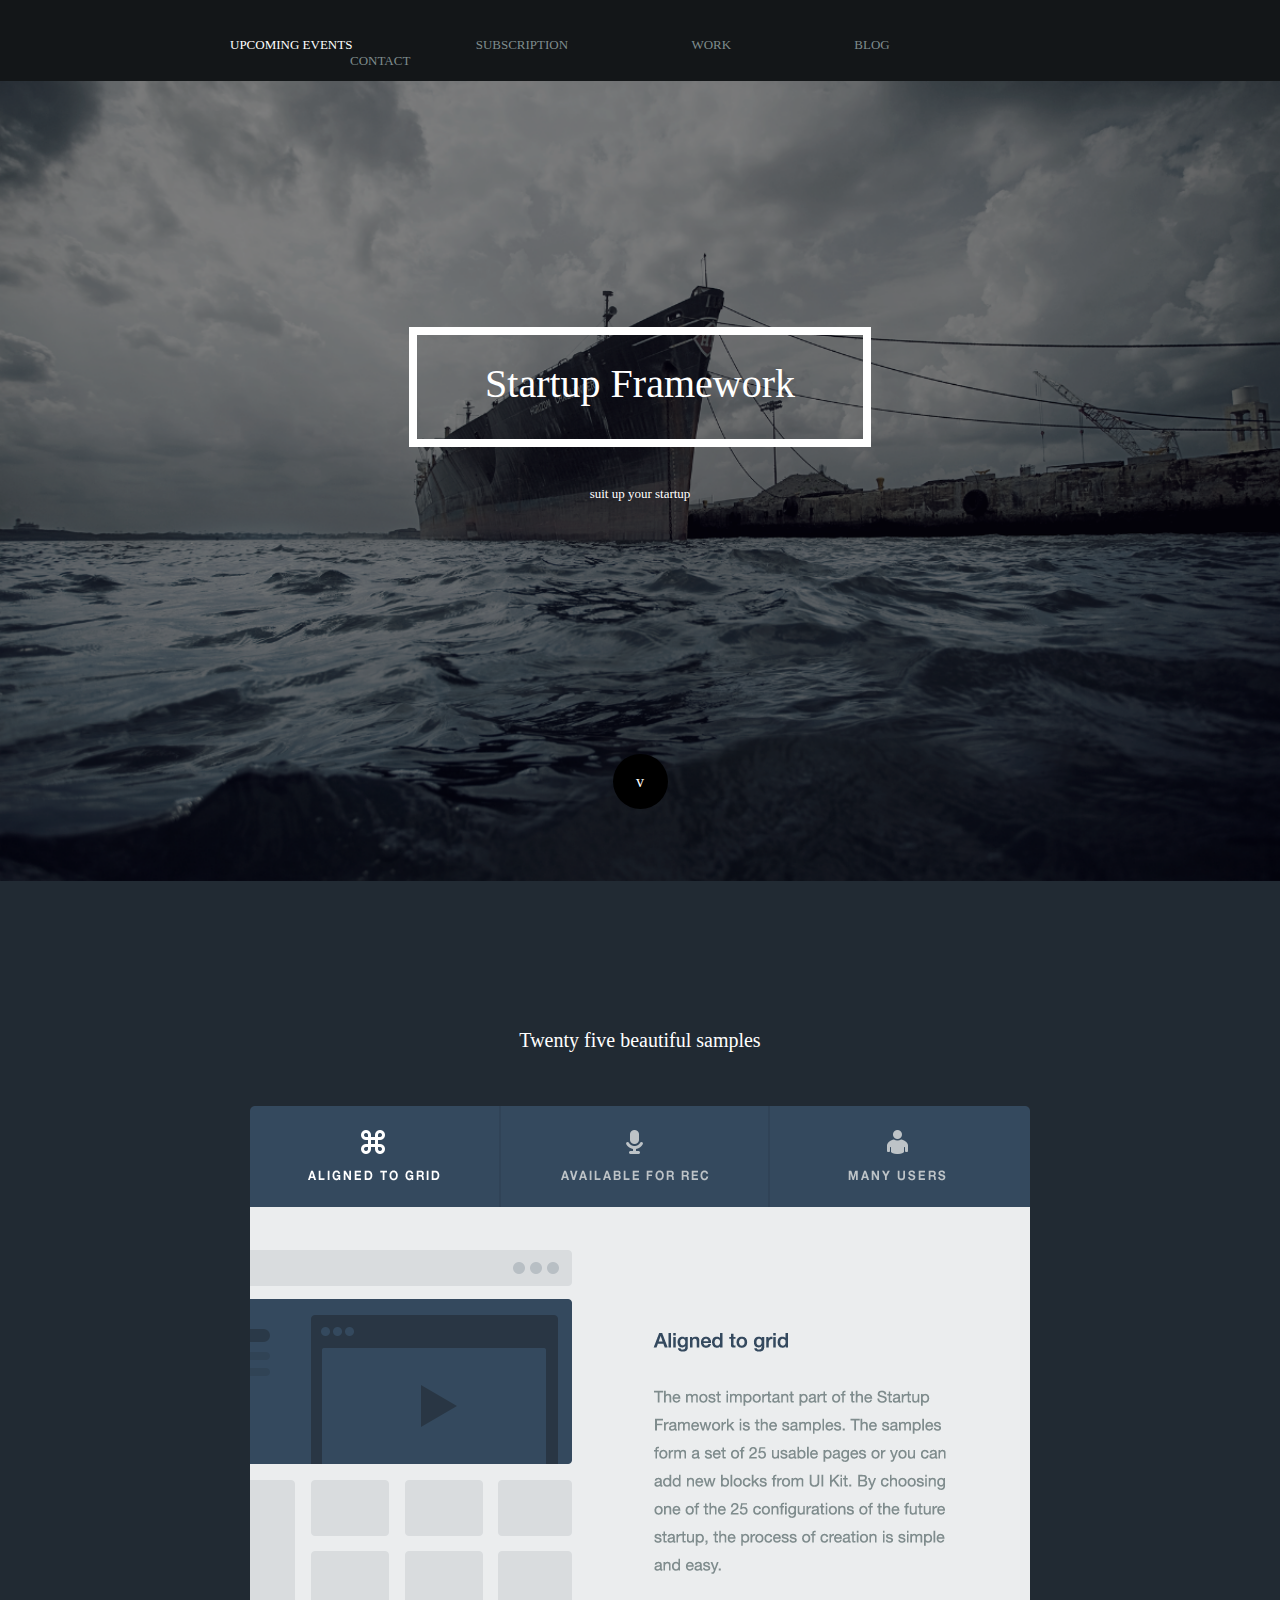
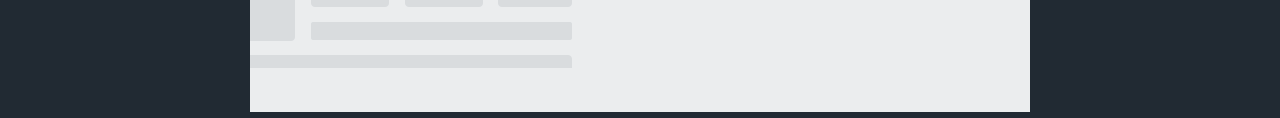
==== day2/index.html @ 6dde95be "9.17 做了部分页面" ====
<!DOCTYPE html>
<html>
    <head>
        <title>9.17</title>
        <link rel="stylesheet" href="./index.css">
    </head>
    <body>
        <div class="menu">
            <span class="menu-item select">UPCOMING EVENTS</span>
            <span class="menu-item">SUBSCRIPTION</span>
            <span class="menu-item">WORK</span>
            <span class="menu-item">BLOG</span>
            <span class="menu-item">CONTACT</span>
        </div>
        <div class="header">
            <div id="startUp">
                <span id="startupText">Startup Framework</span>
            </div>
            <p class="subtitle">suit up your startup</p>
            <div class="circle-arrow">
                <span class="v-text">v</span>
            </div>
        </div>
        <div class="div2">
            <p id="div2Title">Twenty five beautiful samples</p>
            <img id="div2Image" src="images/div2img.png" />
        </div>
    </body>
</html>
---- day2/index.css ----
*{
    margin: 0;
    padding: 0;
}

.menu{
    height: 7px;
    padding: 37px 230px;
    background-color: #131618;
    color: #7F8C8D;
    font-size: 13px;
}

.select{
    color: #ffffff;
}

.menu span:first-child{
    margin:0; 
}

.menu-item{
    margin-left: 120px;
}

.header{
    height: 800px;
    overflow:hidden;
    text-align:center;
    color: #ffffff;
    background: url("./images/header_background.png") no-repeat;
    background-size:cover;
}

#startUp{
    width:446px;
    height: 104px;
    margin: 246px auto 0;
    font-size: 40px;
    border: 8px solid #ffffff;
}

#startupText{
    position: relative;
    top:25px;
}

.subtitle{
    font-size: 13px;
    margin-top: 39px;
}

.circle-arrow{
    width: 55px;
    line-height: 55px;
    height: 55px;
    border-radius: 50%;
    background-color: #000000;
    margin: 252px auto 0;
}

.v-text{
    line-height: 0;
}

.div2{
    height: 837px;
    background-color: #212A33;
    color: #ffffff;
    overflow: hidden;
    text-align: center;
}

#div2Title{
    margin-top: 148px;
    font-size: 20px;
}

#div2Image{
    width: 780px;
    height: 606px;
    margin-top: 54px;
}
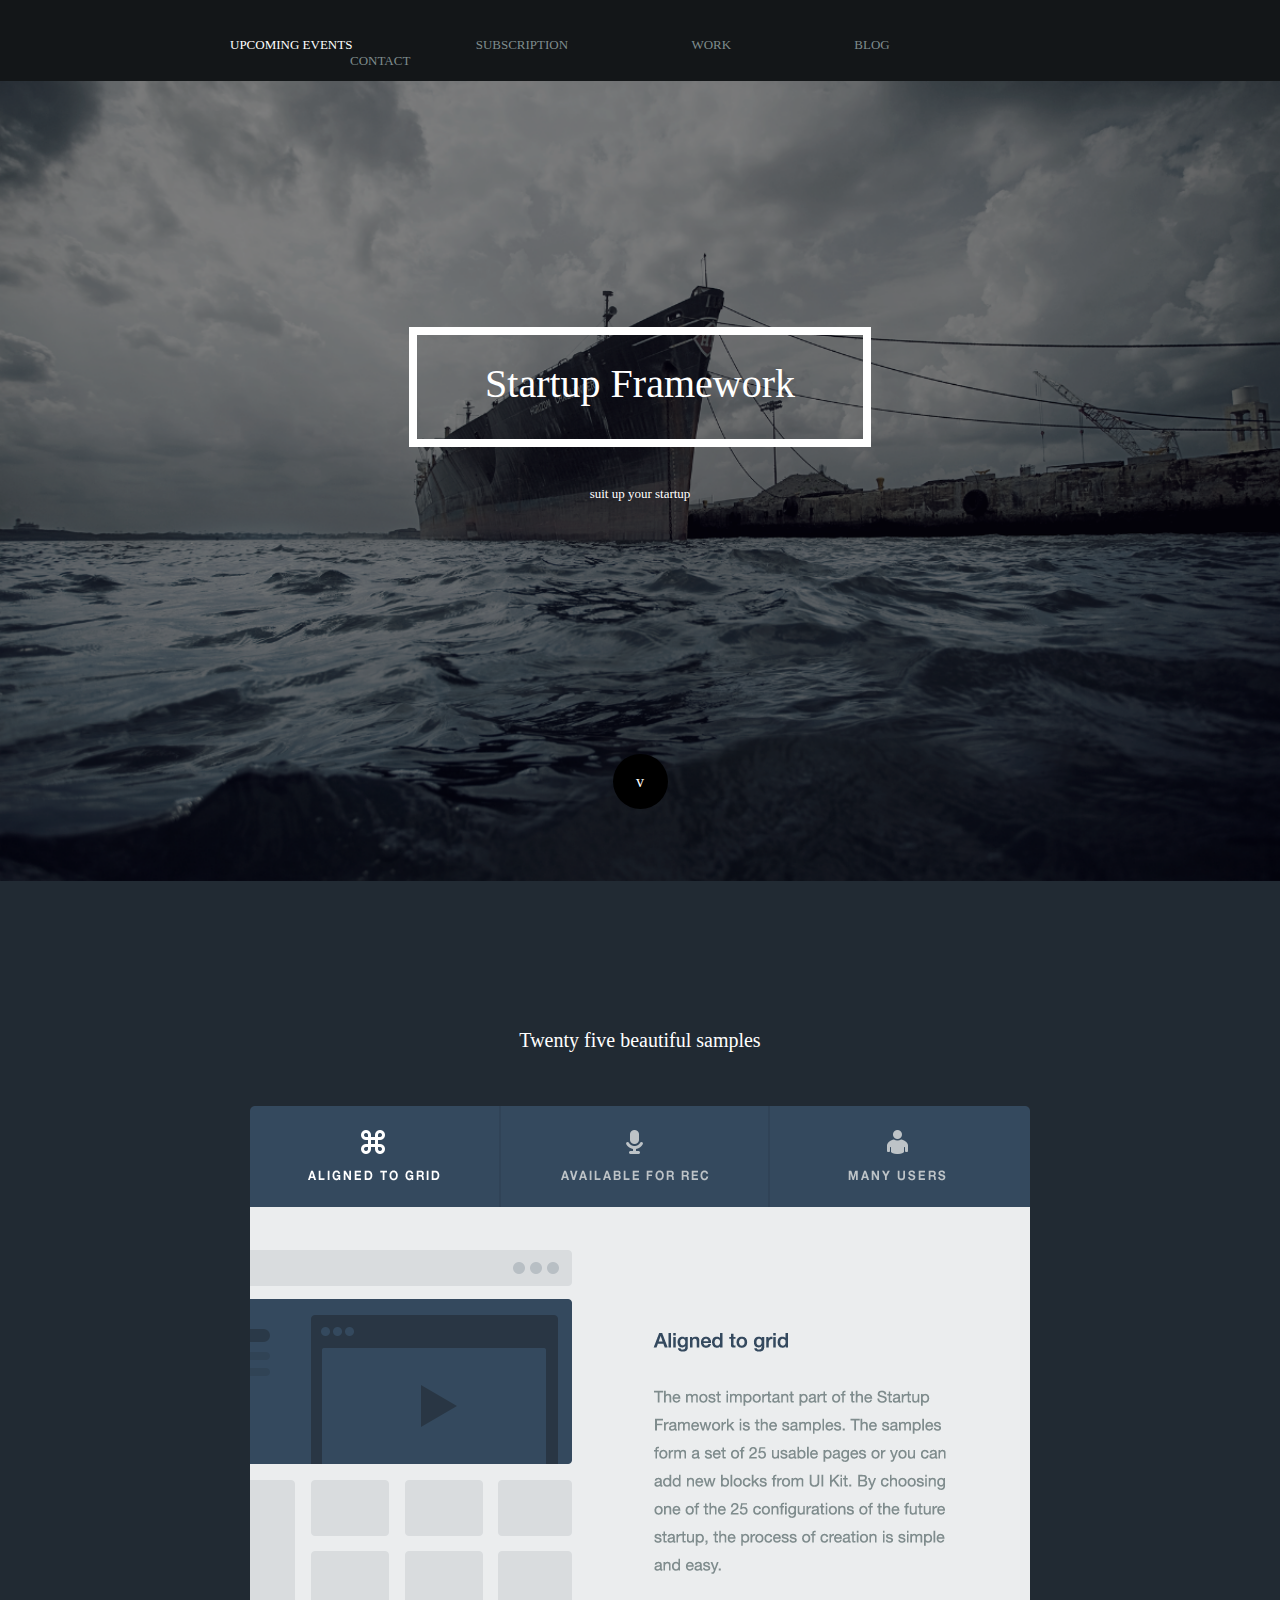
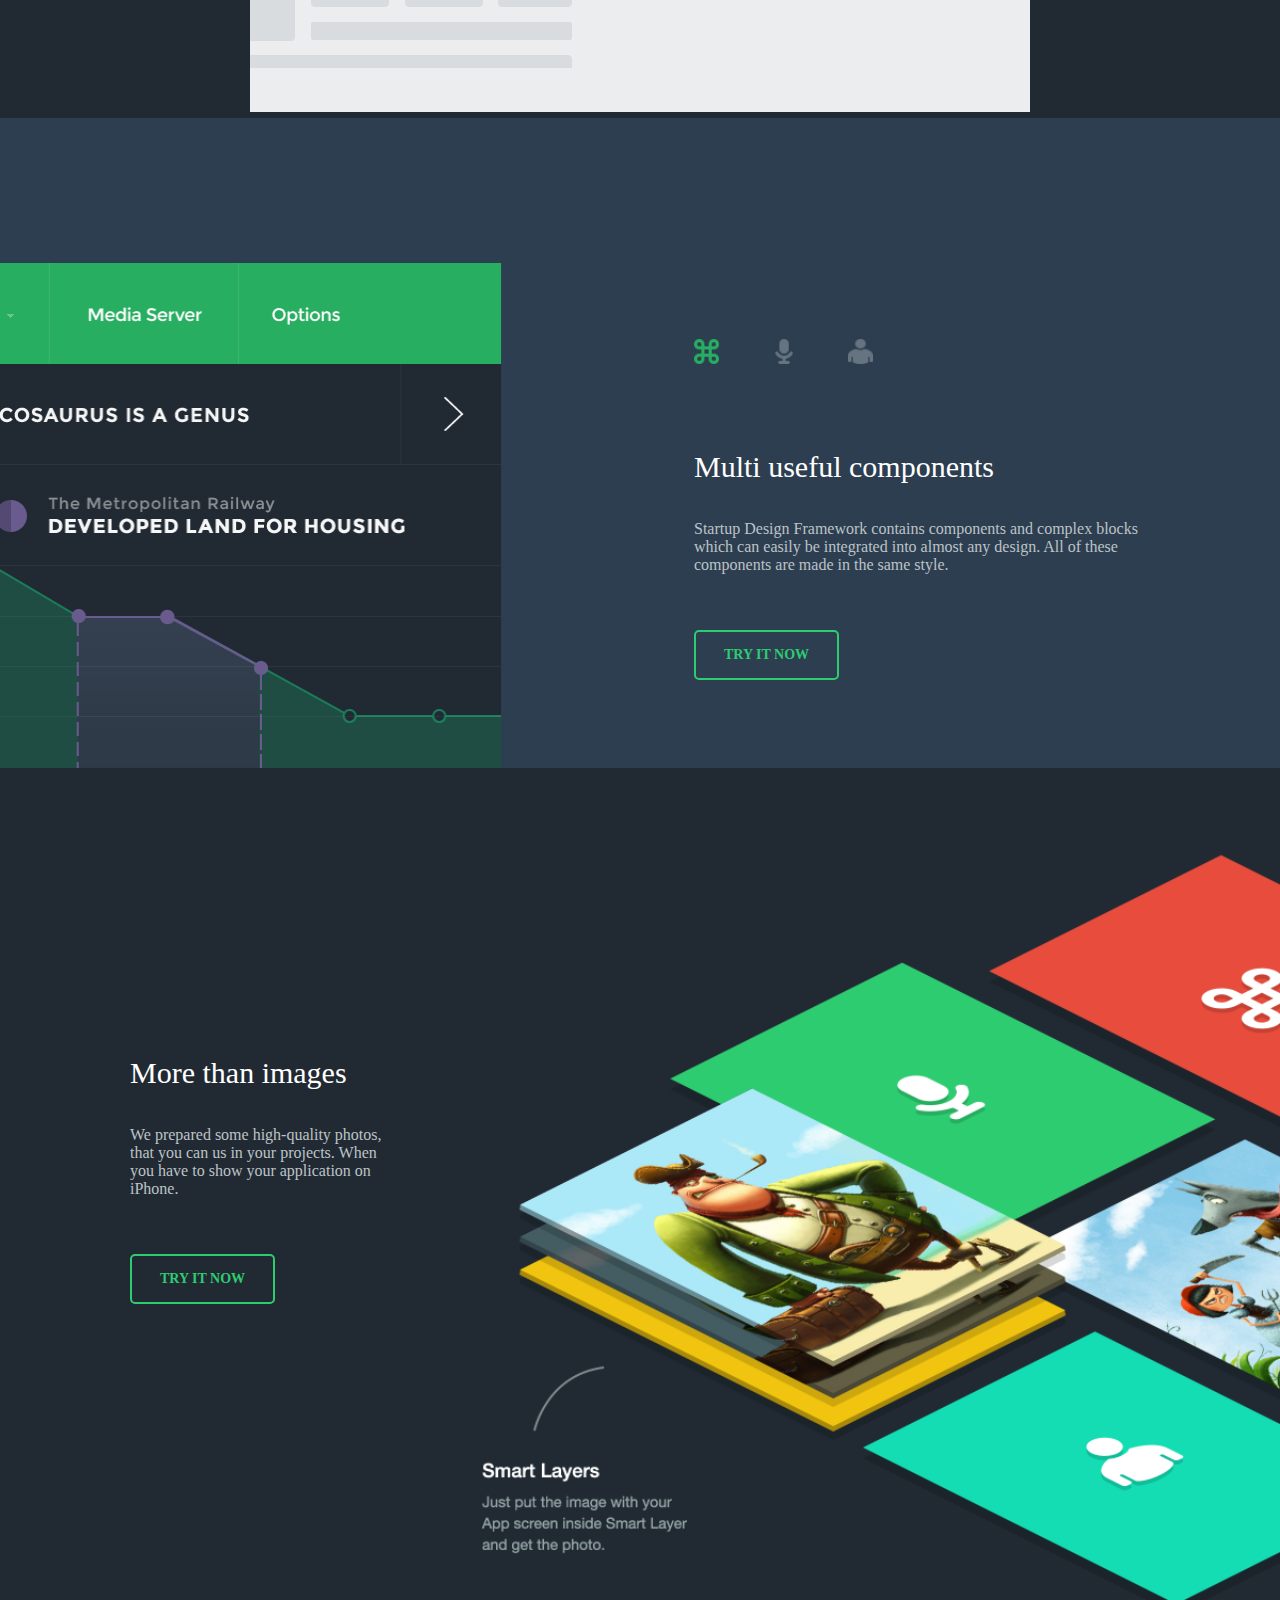
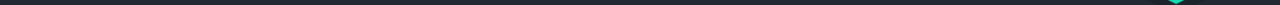
==== commit 0d6644e1: "9.18 又做了部分页面" ====
--- a/day2/index.html
+++ b/day2/index.html
@@ -25,5 +25,37 @@
             <p id="div2Title">Twenty five beautiful samples</p>
             <img id="div2Image" src="images/div2img.png" />
         </div>
+        <div class="div3">
+            <img id="div3Img" src="images/div3img.png"/>
+            <div id="div3Child">
+                <div id="iconMenu">
+                    <img class="icon" src="./images/div3icon1.png"/>
+                    <img class="icon" src="./images/div3icon2.png"/>
+                    <img class="icon" src="./images/div3icon3.png"/>
+                </div>
+                <p class="divTitle">
+                    Multi useful components
+                </p>
+                <p class="divText">
+                    Startup Design Framework contains components and complex blocks which can easily be integrated into almost any design. All of these components are made in the same style.
+                </p>
+                <div class="try-btn">
+                    <span>TRY IT NOW</span>
+                </div>
+            </div>
+        </div>
+        <div class="div4">
+            <div id="div4Child">
+                <p class="divTitle">
+                    More than images
+                </p>
+                <p class="divText">
+                    We prepared some high-quality photos, that you can us in your projects. When you have to show your application on iPhone.
+                </p>
+                <div class="try-btn">
+                    <span>TRY IT NOW</span>
+                </div>
+            </div>
+        </div>
     </body>
 </html>--- a/day2/index.css
+++ b/day2/index.css
@@ -80,4 +80,73 @@
     width: 780px;
     height: 606px;
     margin-top: 54px;
+}
+
+.div3{
+    height: 650px;
+    background-color: #2C3E50;
+    position: relative;
+}
+
+#div3Img{
+    width: 505px;
+    height: 505px;
+    position: absolute;
+    bottom: 0;
+    left: 0;
+}
+
+#div3Child{
+    position: absolute;
+    bottom: 0;
+    right: 136px;
+    width: 450px;
+}
+
+.icon{
+    width: 25px;
+    height: 25px;
+    margin-right: 48px;
+}
+
+.divTitle{
+    color: #ffffff;
+    font-size: 30px;
+    margin-top: 82px;
+}
+
+.divText{
+    color: #BDC3C7;
+    margin-top: 36px;
+}
+
+.try-btn{
+    width: 141px;
+    height: 46px;
+    border: 2px solid #2ECC71;
+    border-radius: 5px;
+    color: #2ECC71;
+    line-height: 46px;
+    font-size: 14px;
+    font-weight: bold;
+    text-align: center;
+    margin-top: 56px;
+}
+
+.div3 .try-btn{
+    margin-bottom: 88px;
+}
+
+.div4{
+    height: 837px;
+    background-image: url("./images/div4bg.png");
+    background-size: cover;
+    position: relative;
+}
+
+#div4Child{
+    position: absolute;
+    top: 206px;
+    left: 130px;
+    width: 268px;
 }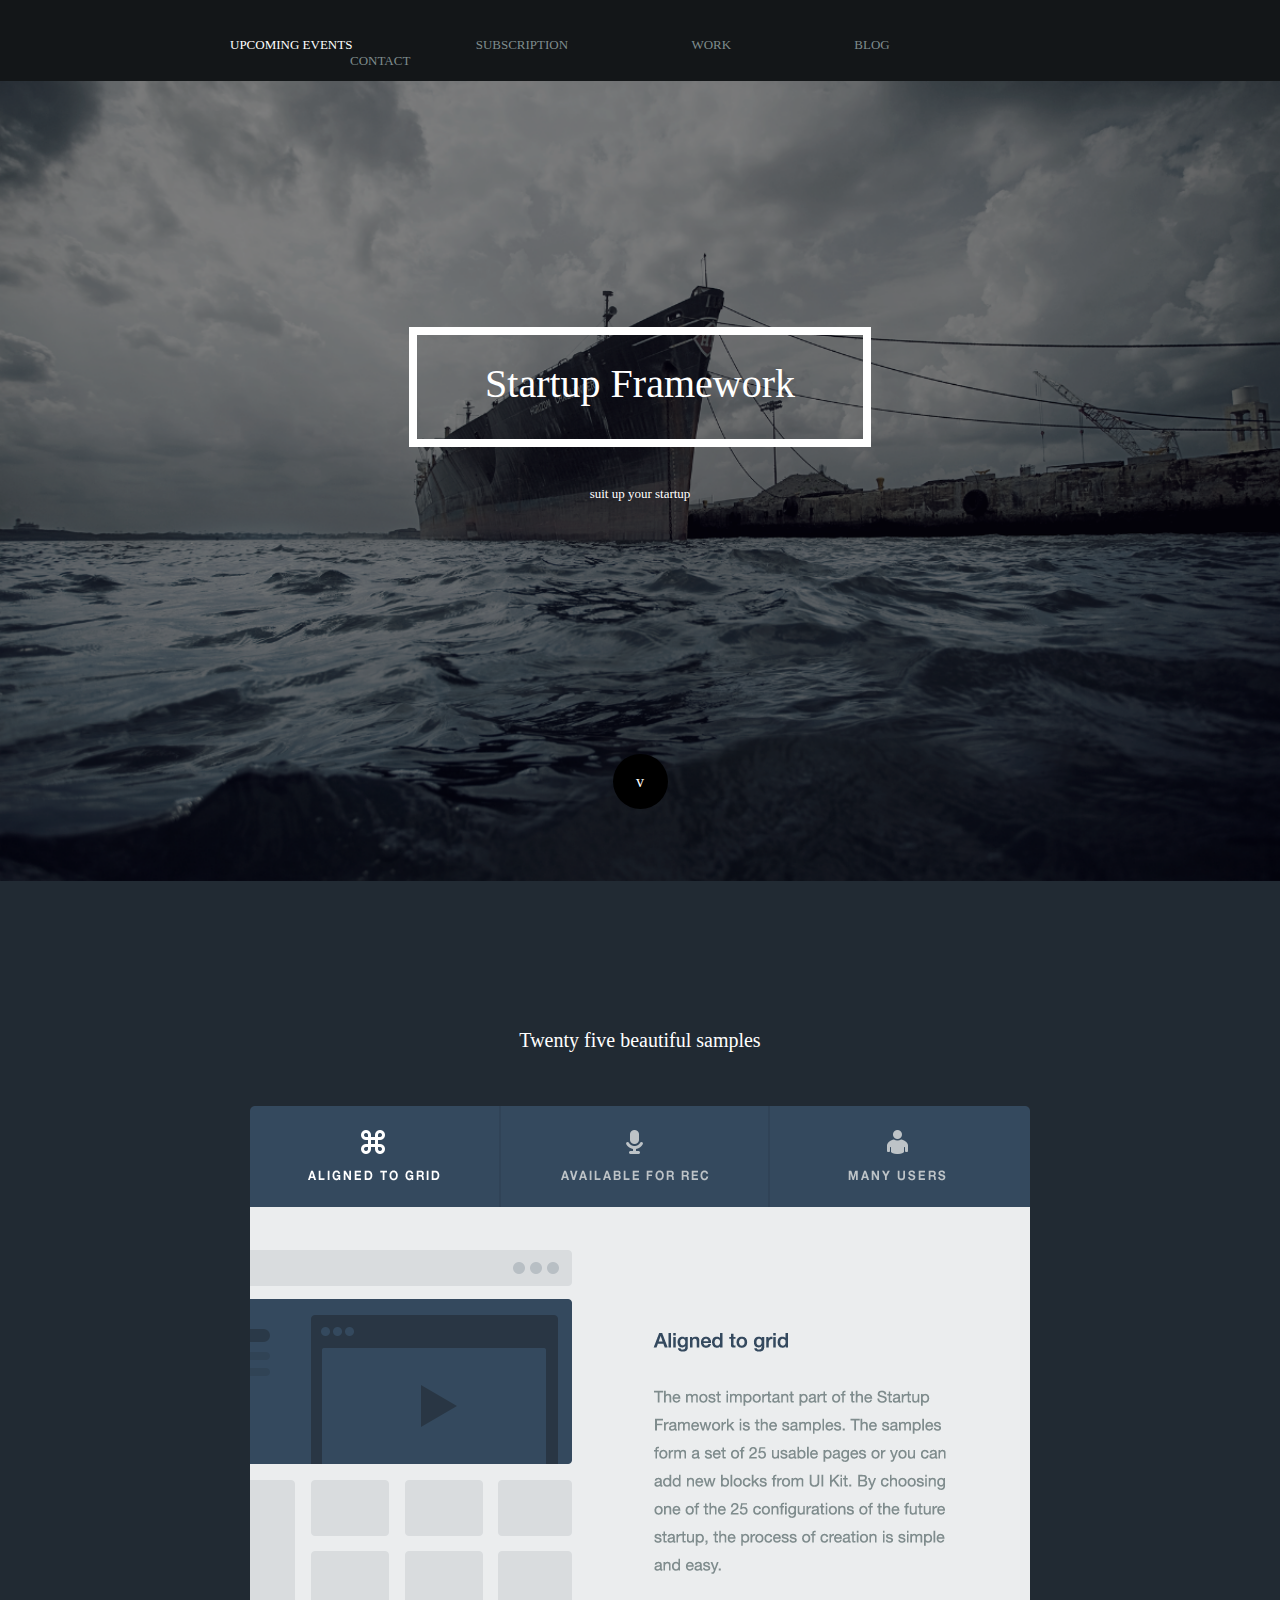
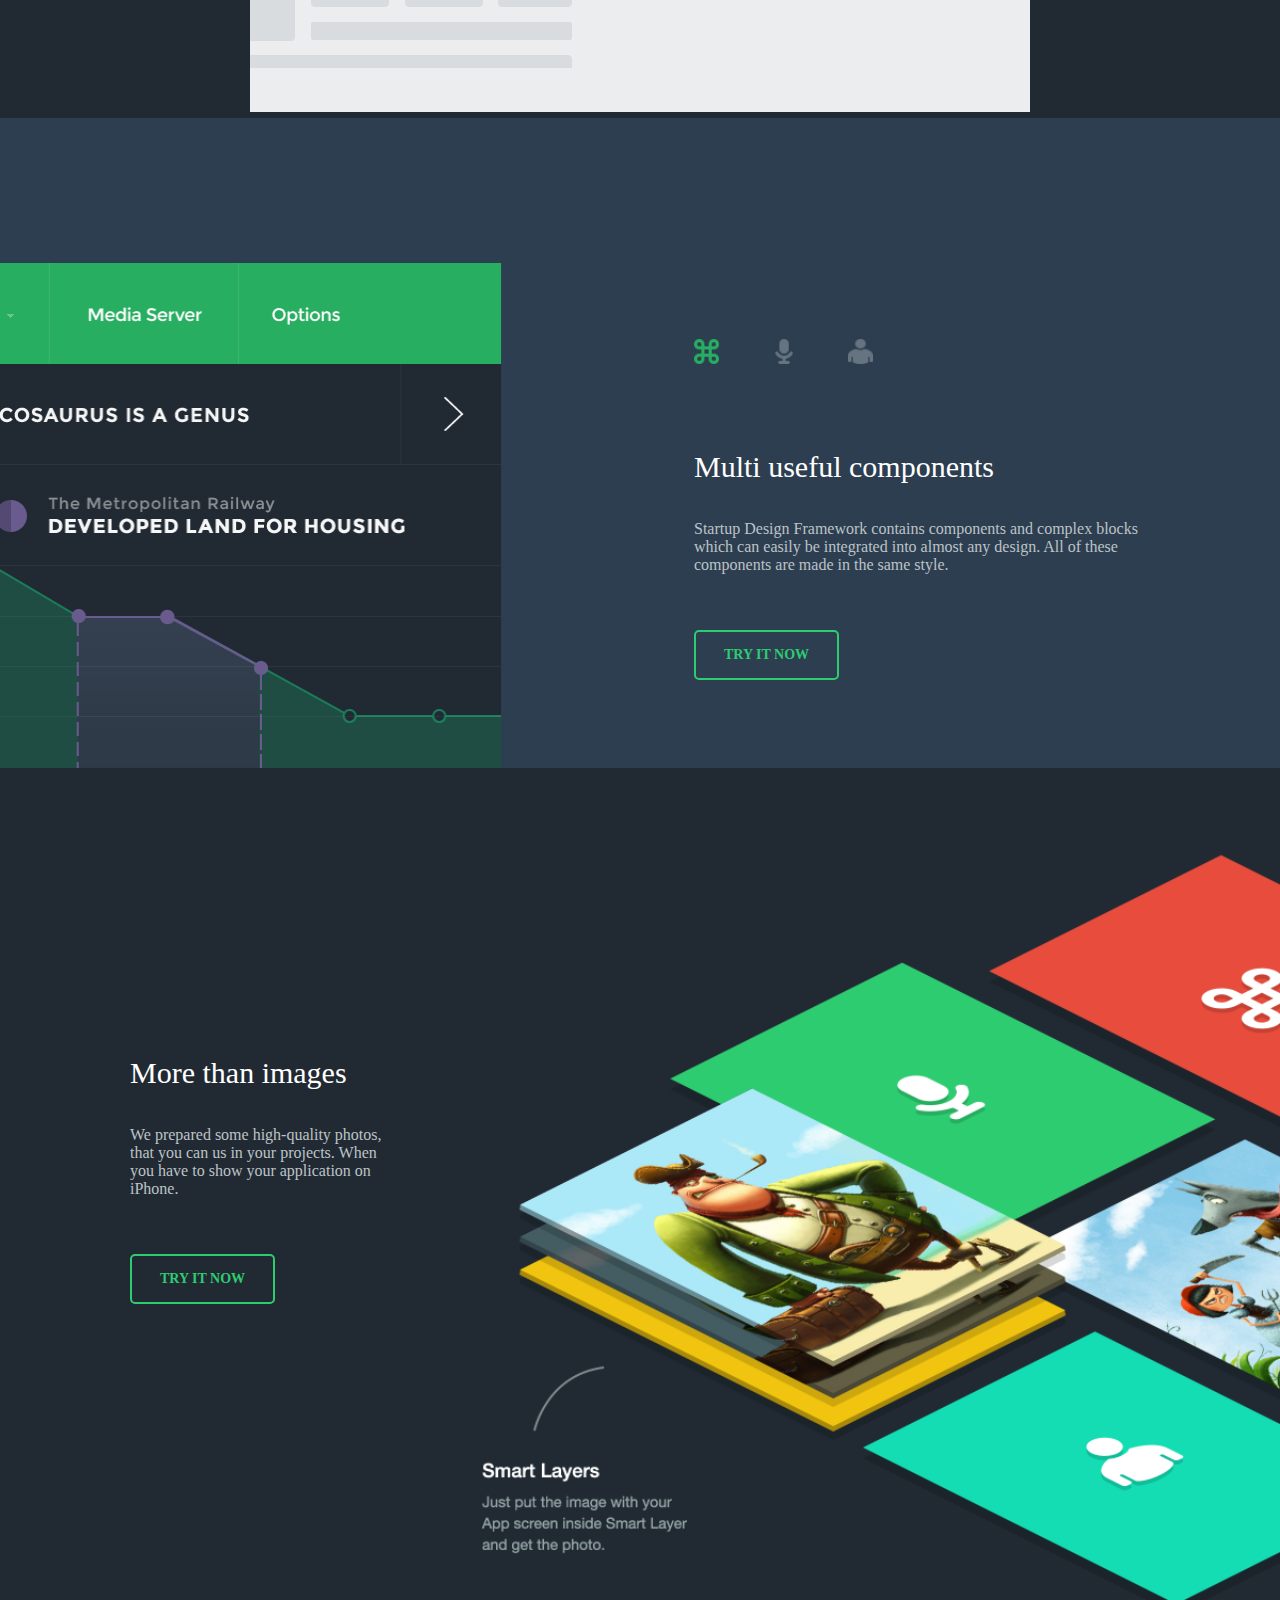
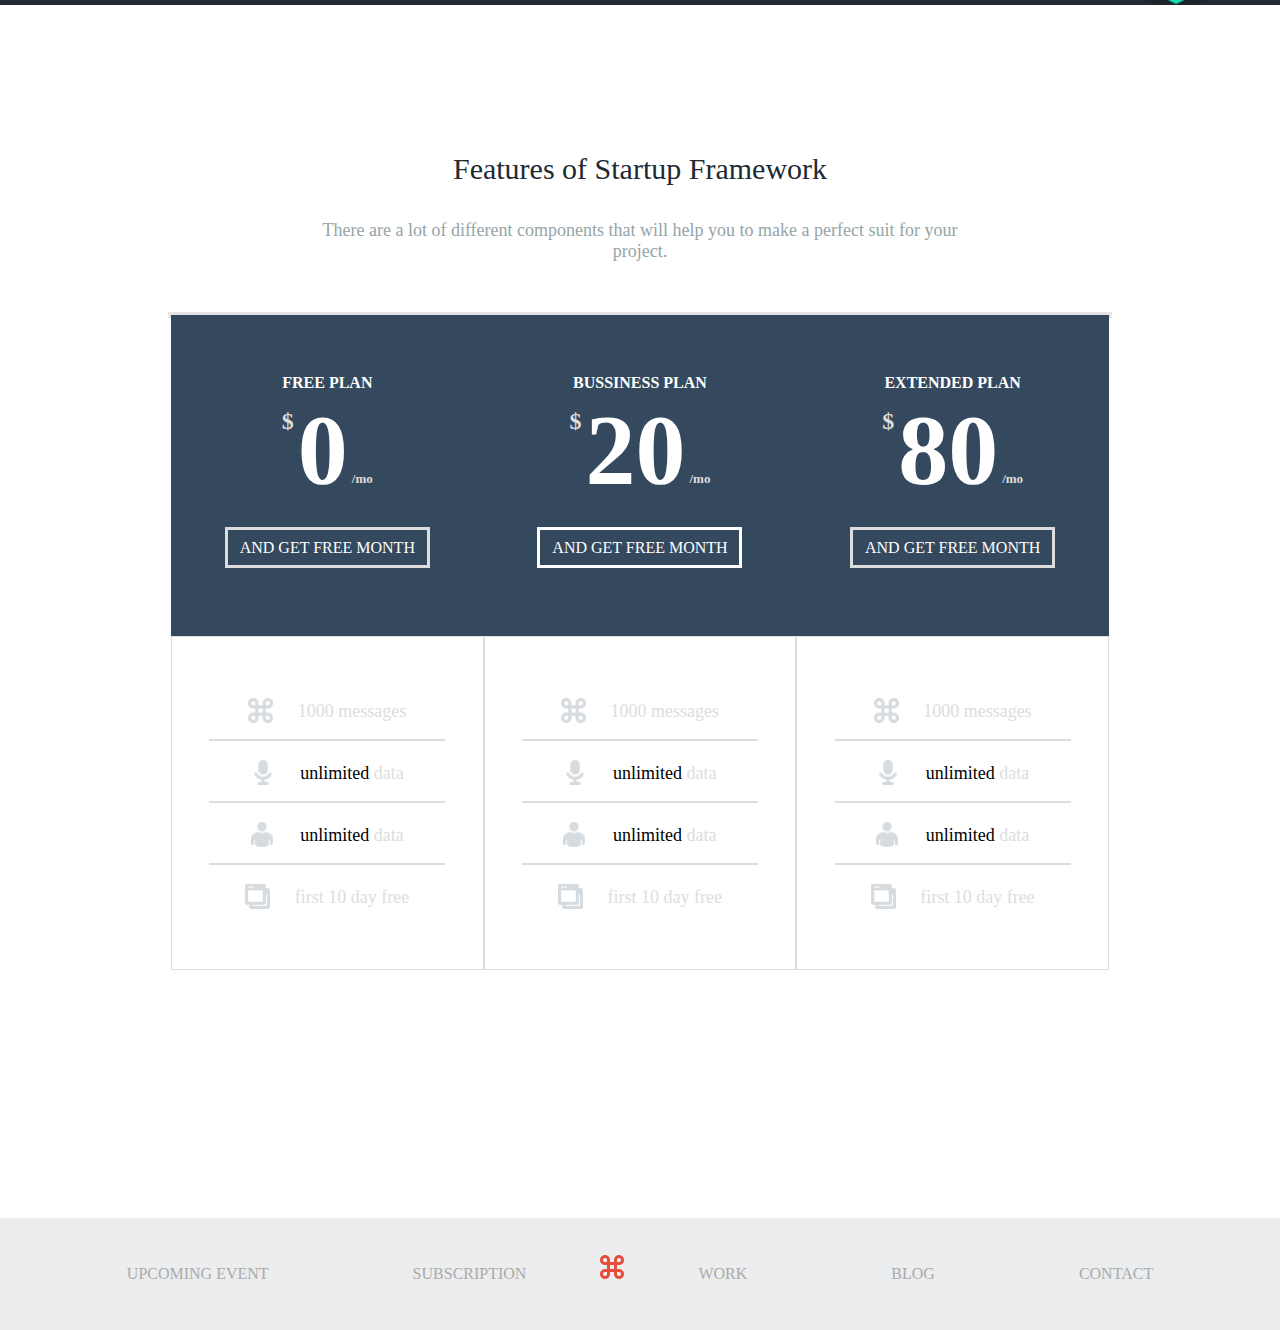
==== commit 49604911: "9.19 最底部模块和页脚" ====
--- a/day2/index.html
+++ b/day2/index.html
@@ -1,61 +1,192 @@
 <!DOCTYPE html>
 <html>
-    <head>
-        <title>9.17</title>
-        <link rel="stylesheet" href="./index.css">
-    </head>
-    <body>
-        <div class="menu">
-            <span class="menu-item select">UPCOMING EVENTS</span>
-            <span class="menu-item">SUBSCRIPTION</span>
-            <span class="menu-item">WORK</span>
-            <span class="menu-item">BLOG</span>
-            <span class="menu-item">CONTACT</span>
+
+<head>
+    <title>9.17</title>
+    <link rel="stylesheet" href="./index.css">
+</head>
+
+<body>
+    <div class="menu">
+        <span class="menu-item select">UPCOMING EVENTS</span>
+        <span class="menu-item">SUBSCRIPTION</span>
+        <span class="menu-item">WORK</span>
+        <span class="menu-item">BLOG</span>
+        <span class="menu-item">CONTACT</span>
+    </div>
+    <div class="header">
+        <div id="startUp">
+            <span id="startupText">Startup Framework</span>
         </div>
-        <div class="header">
-            <div id="startUp">
-                <span id="startupText">Startup Framework</span>
+        <p class="subtitle">suit up your startup</p>
+        <div class="circle-arrow">
+            <span class="v-text">v</span>
+        </div>
+    </div>
+    <div class="div2">
+        <p id="div2Title">Twenty five beautiful samples</p>
+        <img id="div2Image" src="images/div2img.png"
+        />
+    </div>
+    <div class="div3">
+        <img id="div3Img" src="images/div3img.png"
+        />
+        <div id="div3Child">
+            <div id="iconMenu">
+                <img class="icon" src="./images/div3icon1.png"
+                />
+                <img class="icon" src="./images/div3icon2.png"
+                />
+                <img class="icon" src="./images/div3icon3.png"
+                />
             </div>
-            <p class="subtitle">suit up your startup</p>
-            <div class="circle-arrow">
-                <span class="v-text">v</span>
+            <p class="divTitle">
+                Multi useful components
+            </p>
+            <p class="divText">
+                Startup Design Framework contains components
+                and complex blocks which
+                can easily be integrated
+                into almost any design. All
+                of these components are made
+                in the same style.
+            </p>
+            <div class="try-btn">
+                <span>TRY IT NOW</span>
             </div>
         </div>
-        <div class="div2">
-            <p id="div2Title">Twenty five beautiful samples</p>
-            <img id="div2Image" src="images/div2img.png" />
+    </div>
+    <div class="div4">
+        <div id="div4Child">
+            <p class="divTitle">
+                More than images
+            </p>
+            <p class="divText">
+                We prepared some high-quality photos, that
+                you can us in your projects.
+                When you have to show your
+                application on iPhone.
+            </p>
+            <div class="try-btn">
+                <span>TRY IT NOW</span>
+            </div>
         </div>
-        <div class="div3">
-            <img id="div3Img" src="images/div3img.png"/>
-            <div id="div3Child">
-                <div id="iconMenu">
-                    <img class="icon" src="./images/div3icon1.png"/>
-                    <img class="icon" src="./images/div3icon2.png"/>
-                    <img class="icon" src="./images/div3icon3.png"/>
+    </div>
+    <div class="div5">
+        <p id="div5Title">Features of Startup Framework</p>
+        <p id="div5Text">There are a lot of different components
+            that will help you to make a
+            perfect suit for your project.</p>
+        <div class="div5Child">
+            <div class="plan-item col-3">
+                <div class="plan-header">
+                    <p class="plan-title">FREE PLAN</p>
+                    <div>
+                        <span class="dollar-icon">$</span>
+                        <span class="money">0</span>
+                        <span class="mo-text">/mo</span>
+                    </div>
+                    <div class="active add-btn">AND GET FREE MONTH</div>
                 </div>
-                <p class="divTitle">
-                    Multi useful components
-                </p>
-                <p class="divText">
-                    Startup Design Framework contains components and complex blocks which can easily be integrated into almost any design. All of these components are made in the same style.
-                </p>
-                <div class="try-btn">
-                    <span>TRY IT NOW</span>
+                <div class="plan-footer">
+                    <div class="detail-item">
+                        <img class="icon" src="./images/div5icon1.png"
+                        />
+                        <span class="detail-text">1000 messages</span>
+                    </div>
+                    <div class="detail-item">
+                        <img class="icon" src="./images/div5icon2.png"
+                        />
+                        <span class="detail-text"><span class="unlimited">unlimited</span>                        data</span>
+                    </div>
+                    <div class="detail-item">
+                        <img class="icon" src="./images/div5icon3.png"
+                        />
+                        <span class="detail-text"><span class="unlimited">unlimited</span>                        data</span>
+                    </div>
+                    <div class="detail-item">
+                        <img class="icon" src="./images/div5icon4.png"
+                        />
+                        <span class="detail-text">first 10 day free</span>
+                    </div>
+                </div>
+            </div>
+            <div class="plan-item col-3">
+                <div class="plan-header">
+                    <p class="plan-title">BUSSINESS PLAN</p>
+                    <div>
+                        <span class="dollar-icon">$</span>
+                        <span class="money">20</span>
+                        <span class="mo-text">/mo</span>
+                    </div>
+                    <div class="add-btn">AND GET FREE MONTH</div>
+                </div>
+                <div class="plan-footer">
+                    <div class="detail-item">
+                        <img class="icon" src="./images/div5icon1.png"
+                        />
+                        <span class="detail-text">1000 messages</span>
+                    </div>
+                    <div class="detail-item">
+                        <img class="icon" src="./images/div5icon2.png"
+                        />
+                        <span class="detail-text"><span class="unlimited">unlimited</span>                        data</span>
+                    </div>
+                    <div class="detail-item">
+                        <img class="icon" src="./images/div5icon3.png"
+                        />
+                        <span class="detail-text"><span class="unlimited">unlimited</span>                        data</span>
+                    </div>
+                    <div class="detail-item">
+                        <img class="icon" src="./images/div5icon4.png"
+                        />
+                        <span class="detail-text">first 10 day free</span>
+                    </div>
+                </div>
+            </div>
+            <div class="plan-item col-3">
+                <div class="plan-header">
+                    <p class="plan-title">EXTENDED PLAN</p>
+                    <div>
+                        <span class="dollar-icon">$</span>
+                        <span class="money">80</span>
+                        <span class="mo-text">/mo</span>
+                    </div>
+                    <div class="active add-btn">AND GET FREE MONTH</div>
+                </div>
+                <div class="plan-footer">
+                    <div class="detail-item">
+                        <img class="icon" src="./images/div5icon1.png"
+                        />
+                        <span class="detail-text">1000 messages</span>
+                    </div>
+                    <div class="detail-item">
+                        <img class="icon" src="./images/div5icon2.png"
+                        />
+                        <span class="detail-text"><span class="unlimited">unlimited</span>                        data</span>
+                    </div>
+                    <div class="detail-item">
+                        <img class="icon" src="./images/div5icon3.png"
+                        />
+                        <span class="detail-text"><span class="unlimited">unlimited</span>                        data</span>
+                    </div>
+                    <div class="detail-item">
+                        <img class="icon" src="./images/div5icon4.png"
+                        />
+                        <span class="detail-text">first 10 day free</span>
+                    </div>
                 </div>
             </div>
         </div>
-        <div class="div4">
-            <div id="div4Child">
-                <p class="divTitle">
-                    More than images
-                </p>
-                <p class="divText">
-                    We prepared some high-quality photos, that you can us in your projects. When you have to show your application on iPhone.
-                </p>
-                <div class="try-btn">
-                    <span>TRY IT NOW</span>
-                </div>
-            </div>
-        </div>
-    </body>
+    </div>
+    <div class="footer">
+        <span class="footer-menu">UPCOMING EVENT</span>
+        <span class="footer-menu">SUBSCRIPTION</span>
+        <img  class="footer-img" src="./images/footerImg.png"/>
+        <span class="footer-menu">WORK</span>
+        <span class="footer-menu">BLOG</span>
+        <span class="footer-menu">CONTACT</span>
+    </div>
+</body>
+
 </html>--- a/day2/index.css
+++ b/day2/index.css
@@ -106,6 +106,9 @@
 .icon{
     width: 25px;
     height: 25px;
+}
+
+#div3Child .icon{
     margin-right: 48px;
 }
 
@@ -149,4 +152,131 @@
     top: 206px;
     left: 130px;
     width: 268px;
+}
+
+.div5{
+    height: 1066px;
+    background-color: #ffffff;
+    text-align: center;
+}
+
+#div5Title{
+    margin-top: 147px;
+    color: #212A33;
+    font-size: 30px;
+}
+
+#div5Text{
+    width: 680px;
+    margin: auto;
+    margin-top: 34px;
+    color: #95A5A6;
+    font-size: 18px;
+}
+
+.div5Child{
+    width: 938px;
+    margin: 50px auto 0; 
+    border: 3px solid #E5E5E5;
+}
+
+.col-3{
+    width: 33.333%;
+}
+
+.plan-header{
+    overflow: hidden;
+    height: 321px;
+    background-color: #34495E;
+}
+
+.plan-item{
+    float: left;
+}
+
+.plan-title{
+    color: #ffffff;
+    margin-top: 59px;
+    font-size: 16px;
+    font-weight: bold;
+}
+
+.dollar-icon{
+    position: relative;
+    top: -54px;
+    font-size: 24px;
+    font-weight: bold;
+    color: #dddddd;
+}
+
+.money{
+    font-size: 100px;
+    font-weight: bold;
+    color: #ffffff;
+}
+
+.mo-text{
+    font-size: 13px;
+    font-weight: bold;
+    color: #dddddd;
+}
+
+.add-btn{
+    width: 199px;
+    height: 35px;
+    line-height: 35px;
+    color: #ffffff;
+    margin: auto;
+    margin-top: 20px;
+    border: 3px solid #ffffff;
+}
+
+.active{
+    border: 3px solid #dddddd;
+}
+
+.plan-footer{
+    height: 284px;
+    border: 0.5px solid #dddddd;
+    padding-bottom: 48px;
+}
+
+.detail-item{
+    width: 236px;
+    height: 60px;
+    margin: auto;
+    line-height: 60px;
+    font-size: 18px;
+    color: #dddddd;
+    border-top: 2px solid #dddddd;
+}
+
+.detail-item:first-child{
+    border: 0;
+    margin-top: 42px;
+}
+
+.detail-item .icon{
+    vertical-align: middle;
+    margin-right: 20px;
+}
+
+.detail-text{
+    vertical-align: middle;
+}
+
+.unlimited{
+    color: #000000;
+}
+
+.footer{
+    height: 112px;
+    line-height: 112px;
+    background-color: #EBEDEE;
+    color: #aaaaaa;
+    text-align: center;
+}
+
+.footer-menu{
+    margin: 0 70px;
 }